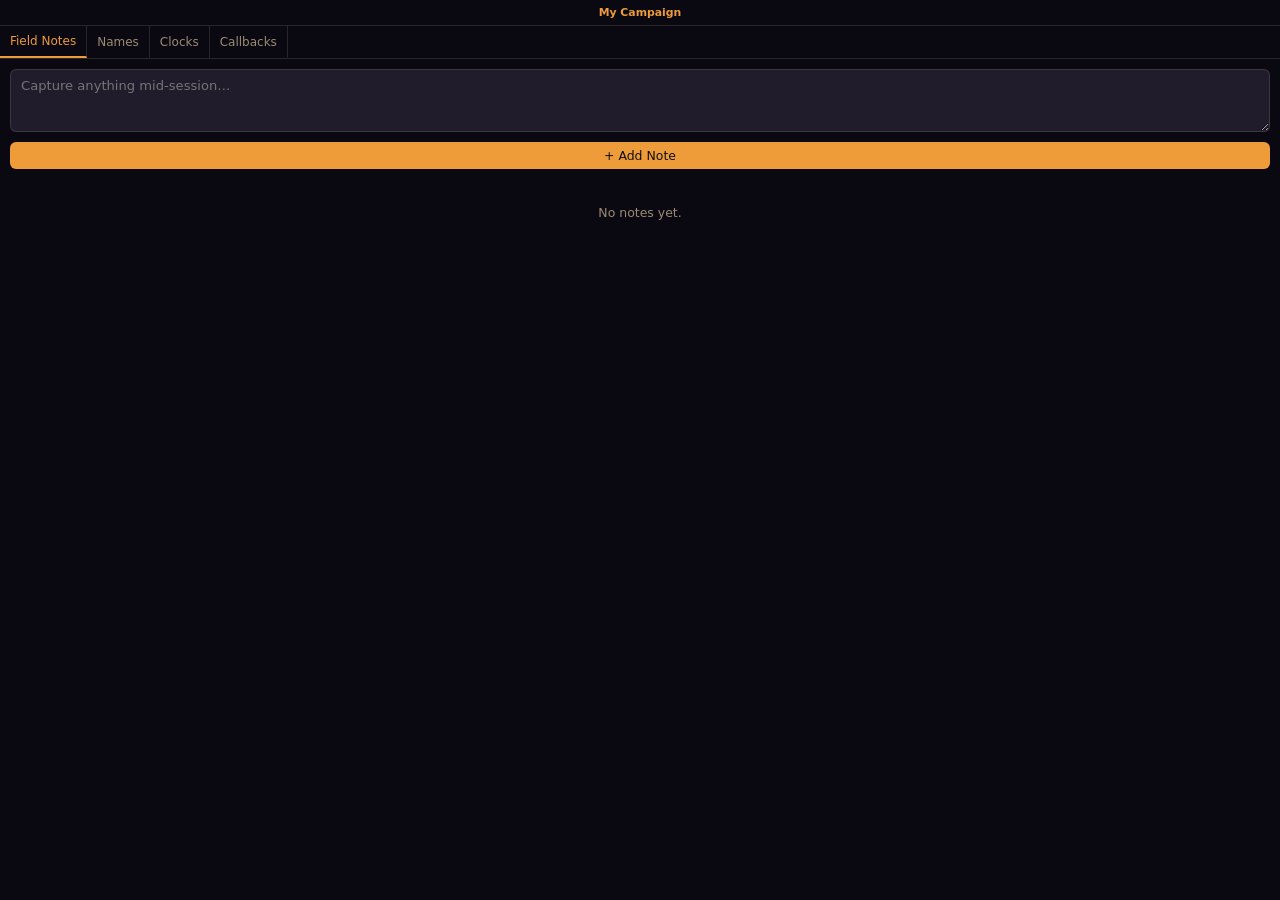
==== app/widget.html @ 04ddef80 "Add Foundry Scene/Actor integration, rework Spark, and seven small enhancements - Maps can now link " ====
<!DOCTYPE html>
<html lang="en">
<head>
  <meta charset="UTF-8">
  <title>Untangle — Quick Access</title>
  <link rel="stylesheet" href="theme.css">
  <link rel="stylesheet" href="components.css">
  <style>
    * { box-sizing: border-box; margin: 0; padding: 0; }
    body { background: var(--bg); color: var(--text); font-family: var(--font); height: 100vh; display: flex; flex-direction: column; overflow: hidden; }

    .qa-tabs { display: flex; overflow-x: auto; border-bottom: 1px solid var(--border); flex-shrink: 0; }
    .qa-tab { background: none; border: none; border-right: 1px solid var(--border); border-bottom: 1px solid transparent; color: var(--text-dim); padding: 8px 10px; cursor: pointer; font-size: 0.75rem; font-family: var(--font); flex-shrink: 0; white-space: nowrap; }
    .qa-tab.active { color: var(--accent); border-bottom: 2px solid var(--accent); }
    .qa-tab:hover:not(.active) { color: var(--text); }

    .qa-clock-row { display: flex; align-items: center; justify-content: space-between; gap: 8px; padding: 8px 0; border-bottom: 1px solid var(--border); }
    .qa-clock-row .clock-seg { width: 14px; height: 14px; }
    .qa-callback-row { display: flex; align-items: center; justify-content: space-between; gap: 8px; padding: 7px 0; border-bottom: 1px solid var(--border); font-size: 0.8rem; }

    .qa-campaign { font-size: 0.68rem; color: var(--text-dim); text-align: center; padding: 6px 8px; border-bottom: 1px solid var(--border); flex-shrink: 0; }
    .qa-campaign b { color: var(--accent); font-weight: 600; }

    .qa-panel { flex: 1; min-height: 0; overflow-y: auto; padding: 10px; display: none; }
    .qa-panel.active { display: block; }

    textarea, input { padding: 8px 10px; font-size: 0.82rem; }

    .btn { padding: 6px 12px; font-size: 0.78rem; }
    .btn-primary { width: 100%; margin-top: 6px; }

    .qa-note { background: var(--bg-card); border: 1px solid var(--border); border-radius: 6px; padding: 8px 10px; margin-bottom: 7px; font-size: 0.8rem; line-height: 1.5; white-space: pre-wrap; position: relative; }
    .qa-note .qa-note-meta { display: flex; justify-content: space-between; align-items: center; margin-top: 5px; font-size: 0.65rem; color: var(--text-dim); }
    .qa-note .qa-del { background: none; border: none; color: var(--text-dim); cursor: pointer; font-size: 0.7rem; }
    .qa-note .qa-del:hover { color: var(--red); }
    .qa-empty { color: var(--text-dim); font-size: 0.78rem; text-align: center; padding: 24px 8px; }

    .qa-style-row { display: flex; flex-wrap: wrap; gap: 4px; margin-bottom: 8px; }
    .qa-style-btn { padding: 4px 8px; border-radius: 12px; font-size: 0.7rem; background: var(--bg-elevated); border: 1px solid var(--border); color: var(--text-dim); cursor: pointer; }
    .qa-style-btn.active { background: var(--accent); color: #12100a; border-color: var(--accent); }
    .qa-names { display: grid; grid-template-columns: 1fr 1fr; gap: 6px; }
    .qa-name-btn { background: var(--bg-elevated); border: 1px solid var(--border); border-radius: 6px; padding: 7px 8px; font-size: 0.8rem; color: var(--text); cursor: pointer; text-align: left; }
    .qa-name-btn:hover { border-color: var(--accent); }
    .qa-hint { font-size: 0.68rem; color: var(--text-dim); text-align: center; margin-top: 8px; height: 14px; }
  </style>
</head>
<body>

<div class="qa-campaign"><b id="qa-camp-name">…</b></div>
<div class="qa-tabs">
  <button class="qa-tab active" id="qa-tab-notes" onclick="qaSwitch('notes')">Field Notes</button>
  <button class="qa-tab" id="qa-tab-names" onclick="qaSwitch('names')">Names</button>
  <button class="qa-tab" id="qa-tab-clocks" onclick="qaSwitch('clocks')">Clocks</button>
  <button class="qa-tab" id="qa-tab-callbacks" onclick="qaSwitch('callbacks')">Callbacks</button>
</div>

<div class="qa-panel active" id="qa-panel-notes">
  <textarea id="qa-note-text" rows="3" placeholder="Capture anything mid-session…"></textarea>
  <button class="btn btn-primary" onclick="qaSaveNote()">+ Add Note</button>
  <div id="qa-notes-list" style="margin-top:12px"></div>
</div>

<div class="qa-panel" id="qa-panel-names">
  <div class="qa-style-row" id="qa-style-row"></div>
  <div class="qa-names" id="qa-names-list"></div>
  <div class="qa-hint" id="qa-name-hint">Pick a style</div>
  <button class="btn btn-ghost" style="width:100%;margin-top:6px" onclick="qaRegenerateNames()">↺ More</button>
</div>

<div class="qa-panel" id="qa-panel-clocks">
  <div id="qa-clocks-list"></div>
</div>

<div class="qa-panel" id="qa-panel-callbacks">
  <div id="qa-callbacks-list"></div>
</div>

<script src="state.js"></script>
<script src="namegen.js"></script>
<script>
document.getElementById('qa-camp-name').textContent = camp().name;

function qaSwitch(tab) {
  document.querySelectorAll('.qa-tab').forEach(b => b.classList.remove('active'));
  document.querySelectorAll('.qa-panel').forEach(p => p.classList.remove('active'));
  document.getElementById('qa-tab-' + tab).classList.add('active');
  document.getElementById('qa-panel-' + tab).classList.add('active');
  if (tab === 'clocks') qaRenderClocks();
  if (tab === 'callbacks') qaRenderCallbacks();
}

// ── Field notes ──
function qaRenderNotes() {
  const c = camp();
  if (!c.quickNotes) c.quickNotes = [];
  const notes = [...c.quickNotes].reverse();
  const list = document.getElementById('qa-notes-list');
  list.innerHTML = notes.length === 0
    ? `<div class="qa-empty">No notes yet.</div>`
    : notes.map(n => `
      <div class="qa-note">
        ${esc(n.text)}
        <div class="qa-note-meta"><span>${esc(n.timestamp)}</span><button class="qa-del" onclick="qaDeleteNote('${n.id}')">✕ delete</button></div>
      </div>`).join('');
}

function qaSaveNote() {
  const ta = document.getElementById('qa-note-text');
  const text = ta.value.trim();
  if (!text) return;
  const c = camp();
  if (!c.quickNotes) c.quickNotes = [];
  c.quickNotes.push({ id: uid(), text, timestamp: new Date().toLocaleString() });
  save();
  ta.value = '';
  qaRenderNotes();
}

function qaDeleteNote(id) {
  const c = camp();
  c.quickNotes = (c.quickNotes || []).filter(n => n.id !== id);
  save();
  qaRenderNotes();
}

// ── Name generator ──
let qaStyle = 'human';

function qaRenderStyles() {
  const row = document.getElementById('qa-style-row');
  row.innerHTML = Object.entries(NAME_STYLES).map(([k, v]) =>
    `<button class="qa-style-btn ${k===qaStyle?'active':''}" data-style="${k}" onclick="qaSetStyle('${k}')">${v.label}</button>`
  ).join('');
}

function qaSetStyle(styleKey) {
  qaStyle = styleKey;
  document.querySelectorAll('.qa-style-btn').forEach(b => b.classList.toggle('active', b.dataset.style === styleKey));
  document.getElementById('qa-name-hint').textContent = NAME_STYLES[styleKey]?.label || '';
  qaRegenerateNames();
}

function qaRegenerateNames() {
  const container = document.getElementById('qa-names-list');
  const names = Array.from({ length: 8 }, () => generateStyledName(qaStyle));
  container.innerHTML = names.map(n => `<button class="qa-name-btn" onclick="qaCopyName('${esc(n)}')">${esc(n)}</button>`).join('');
}

function qaCopyName(name) {
  navigator.clipboard.writeText(name).catch(() => {});
  const hint = document.getElementById('qa-name-hint');
  const prev = hint.textContent;
  hint.textContent = `"${name}" copied!`;
  setTimeout(() => { hint.textContent = prev; }, 1200);
}

// ── Clocks ──
function qaRenderClocks() {
  const c = camp();
  if (!c.clocks) c.clocks = [];
  const list = document.getElementById('qa-clocks-list');
  list.innerHTML = c.clocks.length === 0
    ? `<div class="qa-empty">No clocks yet. Add some from the full Untangle window.</div>`
    : c.clocks.map(ck => `
      <div class="qa-clock-row">
        <span style="flex:1;min-width:0;overflow:hidden;text-overflow:ellipsis;white-space:nowrap;cursor:pointer" onclick="openInPlanner('clock','${ck.id}')">${esc(ck.label)}</span>
        ${clockSegmentsHTML(ck, 'qaTickClock', true)}
      </div>`).join('');
}

function qaTickClock(id, segIndex) {
  const c = camp();
  const ck = (c.clocks||[]).find(x => x.id === id);
  if (!ck) return;
  tickClockValue(ck, segIndex);
  save();
  qaRenderClocks();
}

// ── Stale callbacks ──
function qaRenderCallbacks() {
  const stale = computeStaleEntities();
  const list = document.getElementById('qa-callbacks-list');
  list.innerHTML = stale.length === 0
    ? `<div class="qa-empty">Nothing stale right now.</div>`
    : stale.slice(0, 10).map(e => `
      <div class="qa-callback-row">
        <span style="flex:1;min-width:0;overflow:hidden;text-overflow:ellipsis;white-space:nowrap;cursor:pointer" onclick="openInPlanner('${e.type}','${e.id}')">${esc(e.name)}</span>
        <span style="flex-shrink:0;color:var(--text-dim)">${e.sessionsSince}s ago</span>
      </div>`).join('');
}

qaRenderNotes();
qaRenderStyles();
qaRegenerateNames();
</script>
</body>
</html>
---- app/theme.css ----
/* Untangle — shared theme tokens
   Loaded by both app/index.html and app/widget.html so the planner and
   the Quick Access widget always match. Switch themes by setting
   data-theme="grey" (or removing it / setting "foundry-basic") on <html>.

   --accent-rgb / --red-rgb / --green-rgb hold the same colors as
   --accent / --red / --green as comma-separated RGB triplets, so the rest
   of the CSS can do rgba(var(--accent-rgb), 0.1) and stay theme-agnostic. */

:root,
[data-theme="foundry-basic"] {
  --bg: #0a0911;
  --bg-card: #16131f;
  --bg-elevated: #201c2c;
  --accent: #ee9b3a;
  --accent-dim: #b8752a;
  --accent-rgb: 238, 155, 58;
  --text: #e1cbac;
  --text-dim: #9c8b73;
  --red: #c0524f;
  --red-rgb: 192, 82, 79;
  --green: #7c9a5c;
  --green-rgb: 124, 154, 92;
  --border: rgba(225, 203, 172, 0.15);
  --border-hover: rgba(238, 155, 58, 0.4);
  --radius: 6px;
  --font: 'Segoe UI', system-ui, -apple-system, sans-serif;
}

[data-theme="grey"] {
  --bg: #1e1f22;
  --bg-card: #26272b;
  --bg-elevated: #2d2f34;
  --accent: #7c93a8;
  --accent-dim: #566878;
  --accent-rgb: 124, 147, 168;
  --text: #d8d9dc;
  --text-dim: #8a8d94;
  --red: #c0524f;
  --red-rgb: 192, 82, 79;
  --green: #5c9077;
  --green-rgb: 92, 144, 119;
  --border: rgba(255, 255, 255, 0.08);
  --border-hover: rgba(255, 255, 255, 0.22);
}
---- app/components.css ----
/* Untangle — shared component base styles
   Loaded by both app/index.html and app/widget.html. Holds only the
   properties that are identical in both places; page-specific sizing
   (padding, font-size) stays local to each file's own <style> block since
   the widget uses a more compact scale throughout. */

.btn {
  border: none;
  border-radius: var(--radius);
  cursor: pointer;
  font-weight: 500;
  font-family: var(--font);
  transition: all 0.15s;
}
.btn-primary { background: var(--accent); color: #12100a; }
.btn-primary:hover { background: color-mix(in srgb, var(--accent) 85%, white); }
.btn-primary:disabled { opacity: 0.4; cursor: not-allowed; }
.btn-ghost { background: transparent; border: 1px solid var(--border); color: var(--text); }
.btn-ghost:hover { background: rgba(255, 255, 255, 0.05); border-color: var(--border-hover); }

input, textarea, select {
  background: var(--bg-elevated);
  border: 1px solid var(--border);
  border-radius: var(--radius);
  color: var(--text);
  font-family: var(--font);
  width: 100%;
}
textarea { resize: vertical; }
input:focus, textarea:focus, select:focus { outline: none; border-color: var(--accent-dim); }

.clock-segments { display: flex; gap: 4px; flex-wrap: wrap; }
.clock-seg { width: 20px; height: 20px; border-radius: 4px; border: 1px solid var(--border); background: var(--bg-elevated); cursor: pointer; }
.clock-seg.filled { border-color: transparent; }
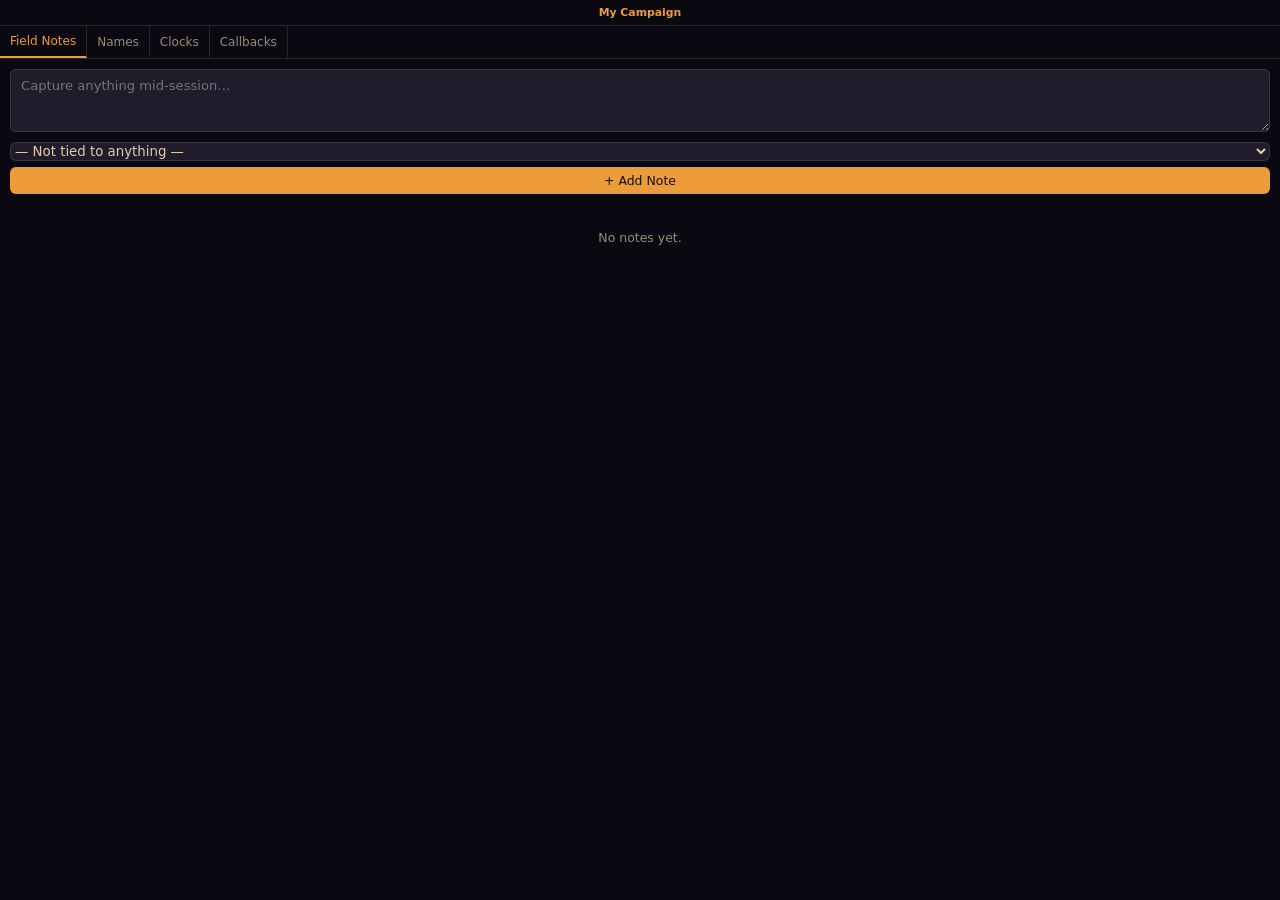
==== commit 363f06df: "Fix cross-window data loss, note editing/tagging in widget, faction trend - Add a storage-event list" ====
--- a/app/widget.html
+++ b/app/widget.html
@@ -34,6 +34,7 @@
     .qa-note .qa-del { background: none; border: none; color: var(--text-dim); cursor: pointer; font-size: 0.7rem; }
     .qa-note .qa-del:hover { color: var(--red); }
     .qa-empty { color: var(--text-dim); font-size: 0.78rem; text-align: center; padding: 24px 8px; }
+    .qa-note-tag { display: inline-block; font-size: 0.68rem; padding: 2px 8px; border-radius: 10px; background: var(--bg-elevated); border: 1px solid var(--border); color: var(--accent); cursor: pointer; }
 
     .qa-style-row { display: flex; flex-wrap: wrap; gap: 4px; margin-bottom: 8px; }
     .qa-style-btn { padding: 4px 8px; border-radius: 12px; font-size: 0.7rem; background: var(--bg-elevated); border: 1px solid var(--border); color: var(--text-dim); cursor: pointer; }
@@ -56,6 +57,9 @@
 
 <div class="qa-panel active" id="qa-panel-notes">
   <textarea id="qa-note-text" rows="3" placeholder="Capture anything mid-session…"></textarea>
+  <select id="qa-note-about" style="margin-top:6px">
+    <option value="">— Not tied to anything —</option>
+  </select>
   <button class="btn btn-primary" onclick="qaSaveNote()">+ Add Note</button>
   <div id="qa-notes-list" style="margin-top:12px"></div>
 </div>
@@ -90,6 +94,14 @@
 }
 
 // ── Field notes ──
+function qaRenderNoteAboutOptions() {
+  const sel = document.getElementById('qa-note-about');
+  if (!sel) return;
+  const prev = sel.value;
+  sel.innerHTML = `<option value="">— Not tied to anything —</option>${_noteEntityOpts('','')}`;
+  if ([...sel.options].some(o => o.value === prev)) sel.value = prev;
+}
+
 function qaRenderNotes() {
   const c = camp();
   if (!c.quickNotes) c.quickNotes = [];
@@ -97,11 +109,28 @@
   const list = document.getElementById('qa-notes-list');
   list.innerHTML = notes.length === 0
     ? `<div class="qa-empty">No notes yet.</div>`
-    : notes.map(n => `
-      <div class="qa-note">
-        ${esc(n.text)}
-        <div class="qa-note-meta"><span>${esc(n.timestamp)}</span><button class="qa-del" onclick="qaDeleteNote('${n.id}')">✕ delete</button></div>
-      </div>`).join('');
+    : notes.map(n => {
+        let aboutChip = '';
+        if (n.aboutType && n.aboutId) {
+          const finder = { npc: c.npcs, location: c.locations, faction: c.factions, thread: c.plotThreads }[n.aboutType];
+          const nameKey = n.aboutType === 'thread' ? 'title' : 'name';
+          const entity = finder?.find(x => x.id === n.aboutId);
+          if (entity) aboutChip = `<span class="qa-note-tag" onclick="openInPlanner('${n.aboutType}','${entity.id}')">${esc(entity[nameKey])}</span>`;
+        }
+        return `
+      <div class="qa-note note-entry" data-note-id="${n.id}">
+        <div class="note-text-view">${esc(n.text)}</div>
+        <textarea class="note-text-edit" rows="3" style="display:none;margin-top:6px">${esc(n.text)}</textarea>
+        ${aboutChip?`<div style="margin-top:6px">${aboutChip}</div>`:''}
+        <div class="qa-note-meta">
+          <span>${esc(n.timestamp)}</span>
+          <div style="display:flex;gap:8px">
+            <button class="qa-del" onclick="toggleNoteEdit(this,'${n.id}')">Edit</button>
+            <button class="qa-del" onclick="qaDeleteNote('${n.id}')">✕ delete</button>
+          </div>
+        </div>
+      </div>`;
+      }).join('');
 }
 
 function qaSaveNote() {
@@ -110,9 +139,12 @@
   if (!text) return;
   const c = camp();
   if (!c.quickNotes) c.quickNotes = [];
-  c.quickNotes.push({ id: uid(), text, timestamp: new Date().toLocaleString() });
+  const aboutVal = document.getElementById('qa-note-about')?.value || '';
+  const [aboutType, aboutId] = aboutVal ? aboutVal.split(':') : [null, null];
+  c.quickNotes.push({ id: uid(), text, timestamp: new Date().toLocaleString(), aboutType: aboutType||null, aboutId: aboutId||null });
   save();
   ta.value = '';
+  document.getElementById('qa-note-about').value = '';
   qaRenderNotes();
 }
 
@@ -190,6 +222,17 @@
       </div>`).join('');
 }
 
+// Called by state.js's storage-event listener whenever another window (the
+// main planner, or main.js's "Add to Untangle" button) writes new data.
+function onExternalStateChange() {
+  document.getElementById('qa-camp-name').textContent = camp().name;
+  qaRenderNoteAboutOptions();
+  qaRenderNotes();
+  qaRenderClocks();
+  qaRenderCallbacks();
+}
+
+qaRenderNoteAboutOptions();
 qaRenderNotes();
 qaRenderStyles();
 qaRegenerateNames();
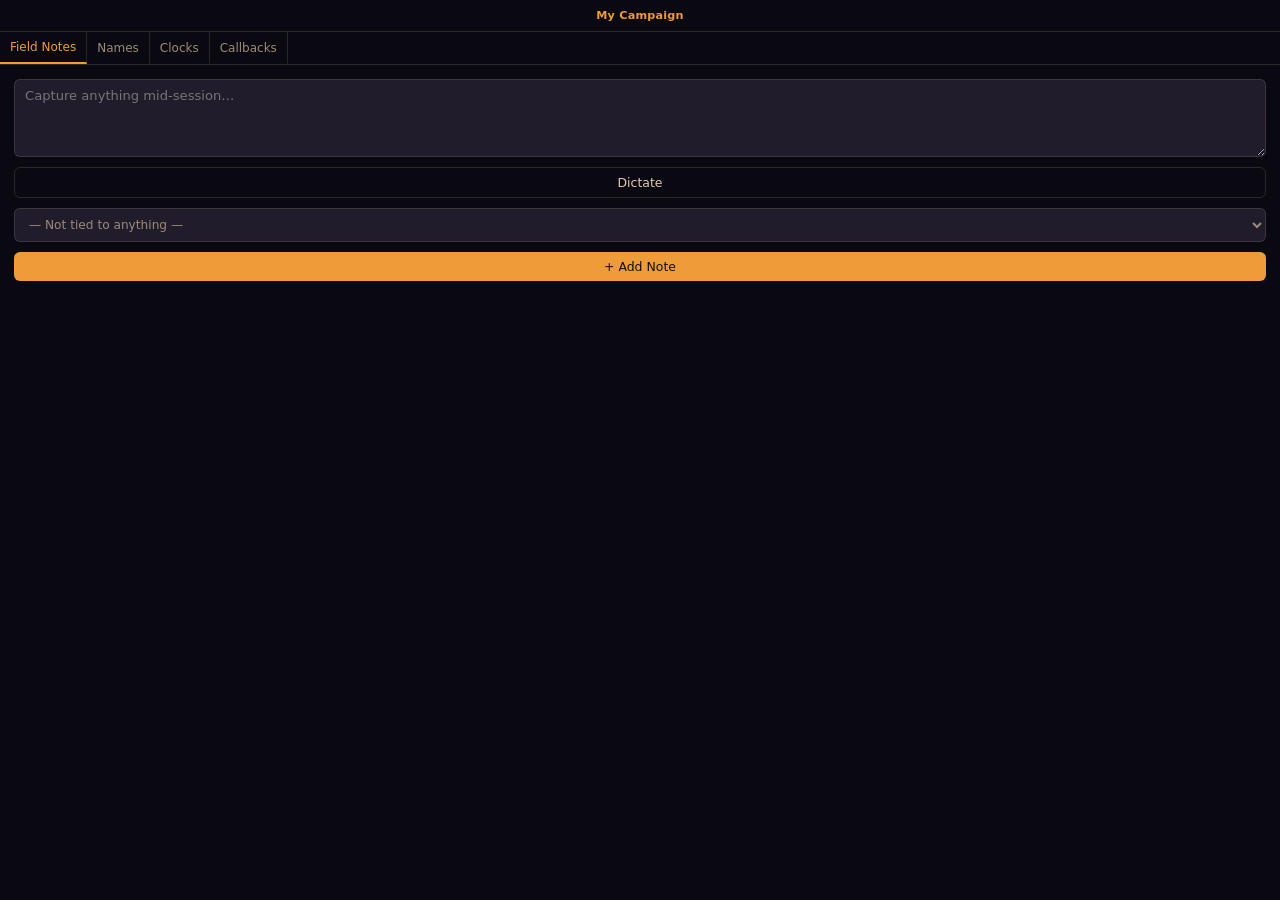
==== commit 2b065c81: "Add token tooltips, hotbar macros, campaign bible, dictation, calendar, roll tables - Hover-a-token " ====
--- a/app/widget.html
+++ b/app/widget.html
@@ -18,31 +18,27 @@
     .qa-clock-row .clock-seg { width: 14px; height: 14px; }
     .qa-callback-row { display: flex; align-items: center; justify-content: space-between; gap: 8px; padding: 7px 0; border-bottom: 1px solid var(--border); font-size: 0.8rem; }
 
-    .qa-campaign { font-size: 0.68rem; color: var(--text-dim); text-align: center; padding: 6px 8px; border-bottom: 1px solid var(--border); flex-shrink: 0; }
+    .qa-campaign { font-size: 0.7rem; color: var(--text-dim); text-align: center; padding: 9px 8px; border-bottom: 1px solid var(--border); flex-shrink: 0; letter-spacing: 0.02em; }
     .qa-campaign b { color: var(--accent); font-weight: 600; }
 
-    .qa-panel { flex: 1; min-height: 0; overflow-y: auto; padding: 10px; display: none; }
-    .qa-panel.active { display: block; }
-
-    textarea, input { padding: 8px 10px; font-size: 0.82rem; }
-
-    .btn { padding: 6px 12px; font-size: 0.78rem; }
-    .btn-primary { width: 100%; margin-top: 6px; }
-
-    .qa-note { background: var(--bg-card); border: 1px solid var(--border); border-radius: 6px; padding: 8px 10px; margin-bottom: 7px; font-size: 0.8rem; line-height: 1.5; white-space: pre-wrap; position: relative; }
-    .qa-note .qa-note-meta { display: flex; justify-content: space-between; align-items: center; margin-top: 5px; font-size: 0.65rem; color: var(--text-dim); }
-    .qa-note .qa-del { background: none; border: none; color: var(--text-dim); cursor: pointer; font-size: 0.7rem; }
-    .qa-note .qa-del:hover { color: var(--red); }
+    .qa-panel { flex: 1; min-height: 0; overflow-y: auto; padding: 14px; display: none; flex-direction: column; gap: 10px; }
+    .qa-panel.active { display: flex; }
+
+    textarea, input, select { padding: 8px 10px; font-size: 0.82rem; }
+    select#qa-note-about { font-size: 0.76rem; color: var(--text-dim); }
+
+    .btn { padding: 7px 12px; font-size: 0.78rem; }
+    .btn-primary { width: 100%; }
+
     .qa-empty { color: var(--text-dim); font-size: 0.78rem; text-align: center; padding: 24px 8px; }
-    .qa-note-tag { display: inline-block; font-size: 0.68rem; padding: 2px 8px; border-radius: 10px; background: var(--bg-elevated); border: 1px solid var(--border); color: var(--accent); cursor: pointer; }
-
-    .qa-style-row { display: flex; flex-wrap: wrap; gap: 4px; margin-bottom: 8px; }
+
+    .qa-style-row { display: flex; flex-wrap: wrap; gap: 4px; }
     .qa-style-btn { padding: 4px 8px; border-radius: 12px; font-size: 0.7rem; background: var(--bg-elevated); border: 1px solid var(--border); color: var(--text-dim); cursor: pointer; }
     .qa-style-btn.active { background: var(--accent); color: #12100a; border-color: var(--accent); }
     .qa-names { display: grid; grid-template-columns: 1fr 1fr; gap: 6px; }
     .qa-name-btn { background: var(--bg-elevated); border: 1px solid var(--border); border-radius: 6px; padding: 7px 8px; font-size: 0.8rem; color: var(--text); cursor: pointer; text-align: left; }
     .qa-name-btn:hover { border-color: var(--accent); }
-    .qa-hint { font-size: 0.68rem; color: var(--text-dim); text-align: center; margin-top: 8px; height: 14px; }
+    .qa-hint { font-size: 0.68rem; color: var(--text-dim); text-align: center; height: 14px; }
   </style>
 </head>
 <body>
@@ -56,19 +52,20 @@
 </div>
 
 <div class="qa-panel active" id="qa-panel-notes">
-  <textarea id="qa-note-text" rows="3" placeholder="Capture anything mid-session…"></textarea>
-  <select id="qa-note-about" style="margin-top:6px">
+  <textarea id="qa-note-text" rows="4" placeholder="Capture anything mid-session…"></textarea>
+  <button type="button" class="btn btn-ghost" id="qa-dictate-btn" onclick="toggleDictation('qa-note-text', this)">Dictate</button>
+  <select id="qa-note-about">
     <option value="">— Not tied to anything —</option>
   </select>
   <button class="btn btn-primary" onclick="qaSaveNote()">+ Add Note</button>
-  <div id="qa-notes-list" style="margin-top:12px"></div>
+  <div class="qa-hint" id="qa-note-hint"></div>
 </div>
 
 <div class="qa-panel" id="qa-panel-names">
   <div class="qa-style-row" id="qa-style-row"></div>
   <div class="qa-names" id="qa-names-list"></div>
   <div class="qa-hint" id="qa-name-hint">Pick a style</div>
-  <button class="btn btn-ghost" style="width:100%;margin-top:6px" onclick="qaRegenerateNames()">↺ More</button>
+  <button class="btn btn-ghost" style="width:100%" onclick="qaRegenerateNames()">↺ More</button>
 </div>
 
 <div class="qa-panel" id="qa-panel-clocks">
@@ -94,43 +91,15 @@
 }
 
 // ── Field notes ──
+// Capture-only here — no room in this small window to usefully show a
+// running list of saved notes (that's what the Field Notes page in the
+// main window is for). Saving just gives a quick confirmation hint.
 function qaRenderNoteAboutOptions() {
   const sel = document.getElementById('qa-note-about');
   if (!sel) return;
   const prev = sel.value;
   sel.innerHTML = `<option value="">— Not tied to anything —</option>${_noteEntityOpts('','')}`;
   if ([...sel.options].some(o => o.value === prev)) sel.value = prev;
-}
-
-function qaRenderNotes() {
-  const c = camp();
-  if (!c.quickNotes) c.quickNotes = [];
-  const notes = [...c.quickNotes].reverse();
-  const list = document.getElementById('qa-notes-list');
-  list.innerHTML = notes.length === 0
-    ? `<div class="qa-empty">No notes yet.</div>`
-    : notes.map(n => {
-        let aboutChip = '';
-        if (n.aboutType && n.aboutId) {
-          const finder = { npc: c.npcs, location: c.locations, faction: c.factions, thread: c.plotThreads }[n.aboutType];
-          const nameKey = n.aboutType === 'thread' ? 'title' : 'name';
-          const entity = finder?.find(x => x.id === n.aboutId);
-          if (entity) aboutChip = `<span class="qa-note-tag" onclick="openInPlanner('${n.aboutType}','${entity.id}')">${esc(entity[nameKey])}</span>`;
-        }
-        return `
-      <div class="qa-note note-entry" data-note-id="${n.id}">
-        <div class="note-text-view">${esc(n.text)}</div>
-        <textarea class="note-text-edit" rows="3" style="display:none;margin-top:6px">${esc(n.text)}</textarea>
-        ${aboutChip?`<div style="margin-top:6px">${aboutChip}</div>`:''}
-        <div class="qa-note-meta">
-          <span>${esc(n.timestamp)}</span>
-          <div style="display:flex;gap:8px">
-            <button class="qa-del" onclick="toggleNoteEdit(this,'${n.id}')">Edit</button>
-            <button class="qa-del" onclick="qaDeleteNote('${n.id}')">✕ delete</button>
-          </div>
-        </div>
-      </div>`;
-      }).join('');
 }
 
 function qaSaveNote() {
@@ -145,14 +114,8 @@
   save();
   ta.value = '';
   document.getElementById('qa-note-about').value = '';
-  qaRenderNotes();
-}
-
-function qaDeleteNote(id) {
-  const c = camp();
-  c.quickNotes = (c.quickNotes || []).filter(n => n.id !== id);
-  save();
-  qaRenderNotes();
+  const hint = document.getElementById('qa-note-hint');
+  if (hint) { hint.textContent = 'Saved!'; setTimeout(() => { hint.textContent = ''; }, 1500); }
 }
 
 // ── Name generator ──
@@ -227,13 +190,13 @@
 function onExternalStateChange() {
   document.getElementById('qa-camp-name').textContent = camp().name;
   qaRenderNoteAboutOptions();
-  qaRenderNotes();
   qaRenderClocks();
   qaRenderCallbacks();
 }
 
+if (!speechRecognitionSupported()) document.getElementById('qa-dictate-btn')?.remove();
+
 qaRenderNoteAboutOptions();
-qaRenderNotes();
 qaRenderStyles();
 qaRegenerateNames();
 </script>
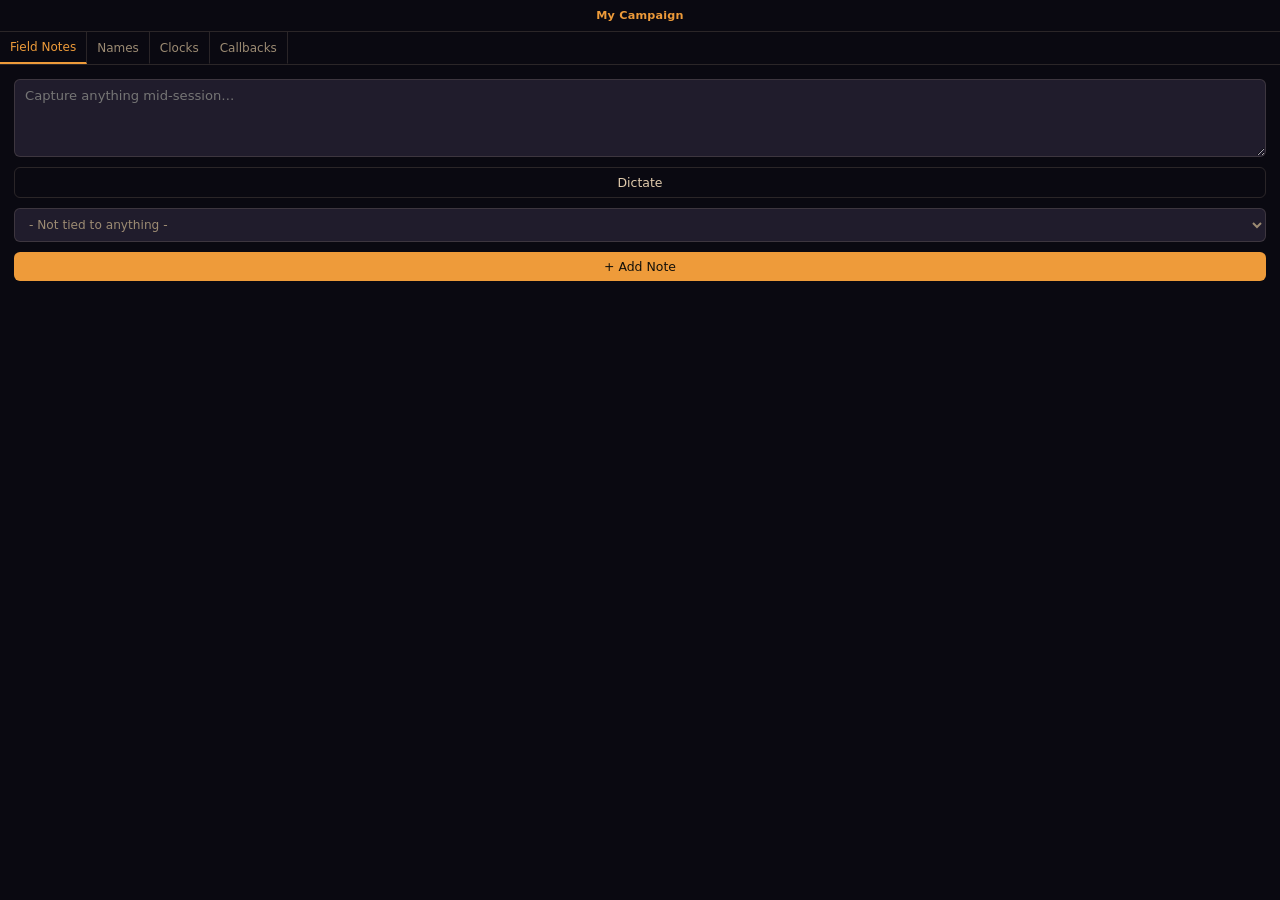
==== commit afc02bc5: "Add Timeline color tint, reordering, and connections (v1.8.0) Timeline entries can now be color-tint" ====
--- a/app/widget.html
+++ b/app/widget.html
@@ -2,7 +2,7 @@
 <html lang="en">
 <head>
   <meta charset="UTF-8">
-  <title>Untangle — Quick Access</title>
+  <title>Untangle - Quick Access</title>
   <link rel="stylesheet" href="theme.css">
   <link rel="stylesheet" href="components.css">
   <style>
@@ -44,18 +44,13 @@
 <body>
 
 <div class="qa-campaign"><b id="qa-camp-name">…</b></div>
-<div class="qa-tabs">
-  <button class="qa-tab active" id="qa-tab-notes" onclick="qaSwitch('notes')">Field Notes</button>
-  <button class="qa-tab" id="qa-tab-names" onclick="qaSwitch('names')">Names</button>
-  <button class="qa-tab" id="qa-tab-clocks" onclick="qaSwitch('clocks')">Clocks</button>
-  <button class="qa-tab" id="qa-tab-callbacks" onclick="qaSwitch('callbacks')">Callbacks</button>
-</div>
-
-<div class="qa-panel active" id="qa-panel-notes">
+<div class="qa-tabs" id="qa-tabs"></div>
+
+<div class="qa-panel" id="qa-panel-notes">
   <textarea id="qa-note-text" rows="4" placeholder="Capture anything mid-session…"></textarea>
   <button type="button" class="btn btn-ghost" id="qa-dictate-btn" onclick="toggleDictation('qa-note-text', this)">Dictate</button>
   <select id="qa-note-about">
-    <option value="">— Not tied to anything —</option>
+    <option value="">- Not tied to anything -</option>
   </select>
   <button class="btn btn-primary" onclick="qaSaveNote()">+ Add Note</button>
   <div class="qa-hint" id="qa-note-hint"></div>
@@ -81,13 +76,32 @@
 <script>
 document.getElementById('qa-camp-name').textContent = camp().name;
 
+// Each tab maps to a FEATURE_REGISTRY key (state.js) so it can be hidden
+// from Untangle's own Settings page — same "hide only" behavior as the main
+// window's nav.
+const QA_TABS = [
+  { id: 'notes',     feature: 'fieldNotes',     label: 'Field Notes' },
+  { id: 'names',     feature: 'nameGenerator',  label: 'Names' },
+  { id: 'clocks',    feature: 'clocks',         label: 'Clocks' },
+  { id: 'callbacks', feature: 'staleCallbacks', label: 'Callbacks' },
+];
+let qaActiveTab = null;
+
+function qaRenderTabs() {
+  const enabled = QA_TABS.filter(t => isFeatureEnabled(t.feature));
+  if (!enabled.some(t => t.id === qaActiveTab)) qaActiveTab = enabled[0]?.id || null;
+  document.getElementById('qa-tabs').innerHTML = enabled.map(t =>
+    `<button class="qa-tab${t.id===qaActiveTab?' active':''}" id="qa-tab-${t.id}" onclick="qaSwitch('${t.id}')">${esc(t.label)}</button>`
+  ).join('');
+  QA_TABS.forEach(t => document.getElementById('qa-panel-' + t.id)?.classList.toggle('active', t.id === qaActiveTab));
+  if (!enabled.length) return;
+  if (qaActiveTab === 'clocks') qaRenderClocks();
+  if (qaActiveTab === 'callbacks') qaRenderCallbacks();
+}
+
 function qaSwitch(tab) {
-  document.querySelectorAll('.qa-tab').forEach(b => b.classList.remove('active'));
-  document.querySelectorAll('.qa-panel').forEach(p => p.classList.remove('active'));
-  document.getElementById('qa-tab-' + tab).classList.add('active');
-  document.getElementById('qa-panel-' + tab).classList.add('active');
-  if (tab === 'clocks') qaRenderClocks();
-  if (tab === 'callbacks') qaRenderCallbacks();
+  qaActiveTab = tab;
+  qaRenderTabs();
 }
 
 // ── Field notes ──
@@ -98,7 +112,7 @@
   const sel = document.getElementById('qa-note-about');
   if (!sel) return;
   const prev = sel.value;
-  sel.innerHTML = `<option value="">— Not tied to anything —</option>${_noteEntityOpts('','')}`;
+  sel.innerHTML = `<option value="">- Not tied to anything -</option>${_noteEntityOpts('','')}`;
   if ([...sel.options].some(o => o.value === prev)) sel.value = prev;
 }
 
@@ -190,15 +204,16 @@
 function onExternalStateChange() {
   document.getElementById('qa-camp-name').textContent = camp().name;
   qaRenderNoteAboutOptions();
-  qaRenderClocks();
-  qaRenderCallbacks();
-}
-
-if (!speechRecognitionSupported()) document.getElementById('qa-dictate-btn')?.remove();
-
+  qaRenderTabs();
+}
+
+if (!isFeatureEnabled('voiceDictation') || !speechRecognitionSupported()) document.getElementById('qa-dictate-btn')?.remove();
+
+qaRenderTabs();
 qaRenderNoteAboutOptions();
 qaRenderStyles();
 qaRegenerateNames();
+verifyPatreonToken().then(() => qaRenderTabs()); // re-check Patreon entitlement once on load; no-op today (no premium features yet)
 </script>
 </body>
 </html>
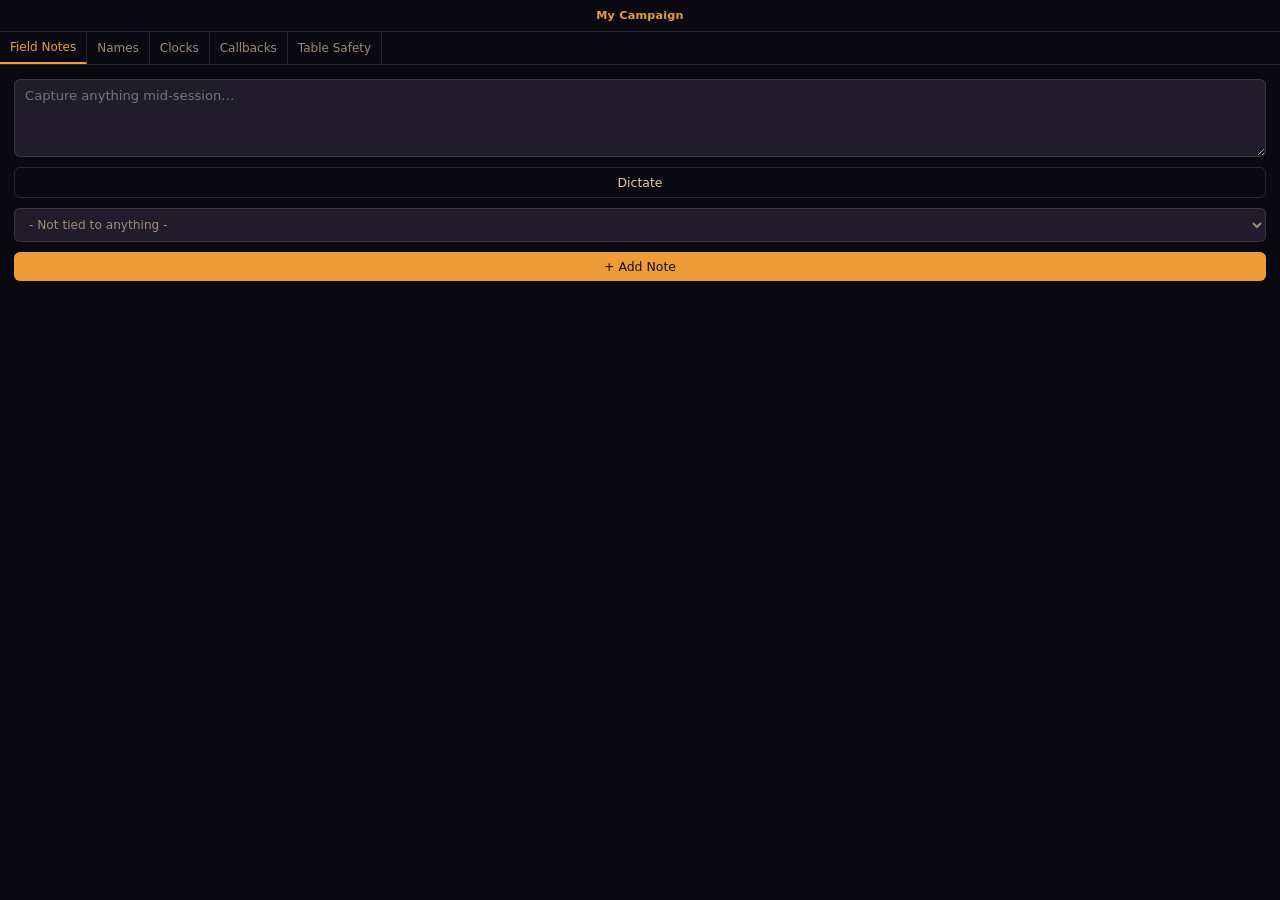
==== commit b39d6921: "Add Debts & Favors ledger and a Table Safety reference in Quick Access Debts & Favors is a new light" ====
--- a/app/widget.html
+++ b/app/widget.html
@@ -71,6 +71,12 @@
   <div id="qa-callbacks-list"></div>
 </div>
 
+<div class="qa-panel" id="qa-panel-safety">
+  <textarea id="qa-safety-text" rows="9" placeholder="Lines &amp; veils, the X-card, house rules - whatever your table agreed on…"></textarea>
+  <button class="btn btn-primary" onclick="qaSaveTableSafety()">Save</button>
+  <div class="qa-hint" id="qa-safety-hint"></div>
+</div>
+
 <script src="state.js"></script>
 <script src="namegen.js"></script>
 <script>
@@ -84,6 +90,7 @@
   { id: 'names',     feature: 'nameGenerator',  label: 'Names' },
   { id: 'clocks',    feature: 'clocks',         label: 'Clocks' },
   { id: 'callbacks', feature: 'staleCallbacks', label: 'Callbacks' },
+  { id: 'safety',    feature: 'tableSafety',    label: 'Table Safety' },
 ];
 let qaActiveTab = null;
 
@@ -97,6 +104,7 @@
   if (!enabled.length) return;
   if (qaActiveTab === 'clocks') qaRenderClocks();
   if (qaActiveTab === 'callbacks') qaRenderCallbacks();
+  if (qaActiveTab === 'safety') qaRenderTableSafety();
 }
 
 function qaSwitch(tab) {
@@ -152,15 +160,39 @@
 function qaRegenerateNames() {
   const container = document.getElementById('qa-names-list');
   const names = Array.from({ length: 8 }, () => generateStyledName(qaStyle));
-  container.innerHTML = names.map(n => `<button class="qa-name-btn" onclick="qaCopyName('${esc(n)}')">${esc(n)}</button>`).join('');
-}
-
+  container.innerHTML = names.map(n => `
+    <div class="qa-name-btn" style="display:flex;align-items:stretch;padding:0">
+      <span onclick="qaCopyName('${esc(n)}')" title="Copy" style="flex:1;min-width:0;padding:7px 8px;cursor:pointer;overflow:hidden;text-overflow:ellipsis;white-space:nowrap">${esc(n)}</span>
+      <span onclick="qaCreateCharacterFromName('${esc(n)}')" title="Add as new Character" style="flex-shrink:0;padding:7px 8px;border-left:1px solid var(--border);cursor:pointer;color:var(--accent);font-weight:700">+</span>
+    </div>`).join('');
+}
+
+// Creates the character straight from this tiny window, then hands off to
+// the main planner to open its full edit modal - matches how stale-callback
+// and clock rows here already jump into the planner via openInPlanner().
+function qaCreateCharacterFromName(name) {
+  const c = camp();
+  c.npcs.push({ id: uid(), name, role: '', motivation: '', goals: [], notes: '', secrets: '', locationId: null, status: 'alive', type: 'npc', voiceDescription: '', sessions: [], events: [], image: null, imageOffsetX: 50, imageOffsetY: 50, playerVisible: false });
+  save();
+  const newId = c.npcs[c.npcs.length-1].id;
+  openInPlanner('npc', newId);
+}
+
+// A token guard, rather than each call snapshotting/restoring whatever the
+// hint said a moment ago - under rapid consecutive copies, snapshotting let
+// an earlier click's restore fire after a later click's "copied!" message,
+// leaving the hint stuck on stale copied-name text instead of the style
+// label. Only the most recent call's timer is allowed to restore anything,
+// and it always restores to the definitively-current style label.
+let _qaCopyToken = 0;
 function qaCopyName(name) {
   navigator.clipboard.writeText(name).catch(() => {});
   const hint = document.getElementById('qa-name-hint');
-  const prev = hint.textContent;
+  const token = ++_qaCopyToken;
   hint.textContent = `"${name}" copied!`;
-  setTimeout(() => { hint.textContent = prev; }, 1200);
+  setTimeout(() => {
+    if (token === _qaCopyToken) hint.textContent = NAME_STYLES[qaStyle]?.label || '';
+  }, 1200);
 }
 
 // ── Clocks ──
@@ -194,9 +226,28 @@
     ? `<div class="qa-empty">Nothing stale right now.</div>`
     : stale.slice(0, 10).map(e => `
       <div class="qa-callback-row">
+        <span style="width:7px;height:7px;border-radius:50%;background:${e.heatColor||e.color};flex-shrink:0;display:inline-block"></span>
         <span style="flex:1;min-width:0;overflow:hidden;text-overflow:ellipsis;white-space:nowrap;cursor:pointer" onclick="openInPlanner('${e.type}','${e.id}')">${esc(e.name)}</span>
         <span style="flex-shrink:0;color:var(--text-dim)">${e.sessionsSince}s ago</span>
       </div>`).join('');
+}
+
+// ── Table safety ──
+// A static reference card, not a running log like Field Notes - one free-
+// text field the GM sets up once (safety tools, house rules) and glances
+// at during play, not something added to session over session.
+function qaRenderTableSafety() {
+  const c = camp();
+  const ta = document.getElementById('qa-safety-text');
+  if (ta) ta.value = c.tableSafety || '';
+}
+
+function qaSaveTableSafety() {
+  const c = camp();
+  c.tableSafety = document.getElementById('qa-safety-text')?.value || '';
+  save();
+  const hint = document.getElementById('qa-safety-hint');
+  if (hint) { hint.textContent = 'Saved!'; setTimeout(() => { hint.textContent = ''; }, 1500); }
 }
 
 // Called by state.js's storage-event listener whenever another window (the
@@ -207,6 +258,9 @@
   qaRenderTabs();
 }
 
+if (!speechRecognitionSupported() && isFeatureEnabled('voiceDictation')) {
+  document.getElementById('qa-dictate-btn')?.insertAdjacentHTML('afterend', `<div class="qa-hint" style="text-align:left;height:auto;margin-top:4px">Voice dictation isn't supported in this browser.</div>`);
+}
 if (!isFeatureEnabled('voiceDictation') || !speechRecognitionSupported()) document.getElementById('qa-dictate-btn')?.remove();
 
 qaRenderTabs();
--- a/app/theme.css
+++ b/app/theme.css
@@ -43,3 +43,69 @@
   --border: rgba(255, 255, 255, 0.08);
   --border-hover: rgba(255, 255, 255, 0.22);
 }
+
+/* Fantasy — illuminated manuscript by candlelight: leather-brown page,
+   gilt-gold ink, deep forest and dried-wax-seal accents. Blocky corners and
+   a serif face instead of the default's rounded, modern-UI feel. */
+[data-theme="fantasy"] {
+  --bg: #1a140c;
+  --bg-card: #241b10;
+  --bg-elevated: #2e2214;
+  --accent: #c9a227;
+  --accent-dim: #96791d;
+  --accent-rgb: 201, 162, 39;
+  --text: #e8dcc0;
+  --text-dim: #a08e68;
+  --red: #8b2e2e;
+  --red-rgb: 139, 46, 46;
+  --green: #5c7a3d;
+  --green-rgb: 92, 122, 61;
+  --border: rgba(201, 162, 39, 0.18);
+  --border-hover: rgba(201, 162, 39, 0.45);
+  --radius: 4px;
+  --font: Georgia, 'Palatino Linotype', 'Book Antiqua', Palatino, serif;
+}
+
+/* Sci-Fi — a ship's console readout: near-black with a cold blue tint,
+   electric-cyan HUD accent, sharp corners, monospace throughout for a
+   terminal/display feel. */
+[data-theme="scifi"] {
+  --bg: #05080d;
+  --bg-card: #0b121a;
+  --bg-elevated: #121b26;
+  --accent: #3ee6e0;
+  --accent-dim: #24a8a4;
+  --accent-rgb: 62, 230, 224;
+  --text: #cfe8ec;
+  --text-dim: #5f8a90;
+  --red: #ff4d5e;
+  --red-rgb: 255, 77, 94;
+  --green: #4fd67a;
+  --green-rgb: 79, 214, 122;
+  --border: rgba(62, 230, 224, 0.16);
+  --border-hover: rgba(62, 230, 224, 0.5);
+  --radius: 2px;
+  --font: Consolas, 'Cascadia Mono', 'Courier New', monospace;
+}
+
+/* Horror — an oppressive, desaturated near-black with a dark blood-red
+   accent instead of anything warm or inviting; "success" green is muted and
+   sickly rather than cheerful. Old-novel serif typesetting. */
+[data-theme="horror"] {
+  --bg: #0c0a0a;
+  --bg-card: #161212;
+  --bg-elevated: #1f1919;
+  --accent: #8a1f1f;
+  --accent-dim: #5e1414;
+  --accent-rgb: 138, 31, 31;
+  --text: #c9bdb5;
+  --text-dim: #6e5f5a;
+  --red: #b31f1f;
+  --red-rgb: 179, 31, 31;
+  --green: #4a5c46;
+  --green-rgb: 74, 92, 70;
+  --border: rgba(138, 31, 31, 0.2);
+  --border-hover: rgba(138, 31, 31, 0.55);
+  --radius: 3px;
+  --font: Georgia, 'Times New Roman', 'Book Antiqua', serif;
+}
--- a/app/components.css
+++ b/app/components.css
@@ -1,8 +1,9 @@
 /* Untangle — shared component base styles
-   Loaded by both app/index.html and app/widget.html. Holds only the
-   properties that are identical in both places; page-specific sizing
-   (padding, font-size) stays local to each file's own <style> block since
-   the widget uses a more compact scale throughout. */
+   Loaded by app/index.html, app/widget.html, and app/wiki-viewer.html. Holds
+   only the properties that are identical everywhere; page-specific sizing
+   (padding, font-size, max-width) stays local to each file's own <style>
+   block since the widget and Player Companion both use a more compact scale
+   than the main window. */
 
 .btn {
   border: none;
@@ -32,3 +33,31 @@
 .clock-segments { display: flex; gap: 4px; flex-wrap: wrap; }
 .clock-seg { width: 20px; height: 20px; border-radius: 4px; border: 1px solid var(--border); background: var(--bg-elevated); cursor: pointer; }
 .clock-seg.filled { border-color: transparent; }
+
+::-webkit-scrollbar { width: 5px; }
+::-webkit-scrollbar-track { background: var(--bg); }
+::-webkit-scrollbar-thumb { background: var(--bg-elevated); border-radius: 3px; }
+
+/* ── MODAL (shared base) ──
+   The main window's .modal-overlay/.modal/.modal-header/.modal-close family
+   and the Player Companion's .wv-modal-overlay/.wv-modal/.wv-modal-header/
+   .wv-modal-close family used to each define their own copy of this from
+   scratch - close enough to drift apart unnoticed, never quite identical.
+   This holds the properties that already matched; each file's own <style>
+   block layers its own sizing (padding, max-width/height, animation) on top. */
+.modal-overlay, .wv-modal-overlay {
+  position: fixed; inset: 0; background: rgba(0,0,0,0.75);
+  display: flex; align-items: center; justify-content: center;
+  z-index: 100; padding: 20px;
+}
+.modal, .wv-modal {
+  background: var(--bg-card); border: 1px solid var(--border); border-radius: 12px;
+  width: 100%; overflow-y: auto;
+}
+.modal-header, .wv-modal-header {
+  display: flex; justify-content: space-between; align-items: flex-start;
+}
+.modal-close, .wv-modal-close {
+  background: none; border: none; color: var(--text-dim); cursor: pointer;
+  font-size: 1.1rem; flex-shrink: 0;
+}
